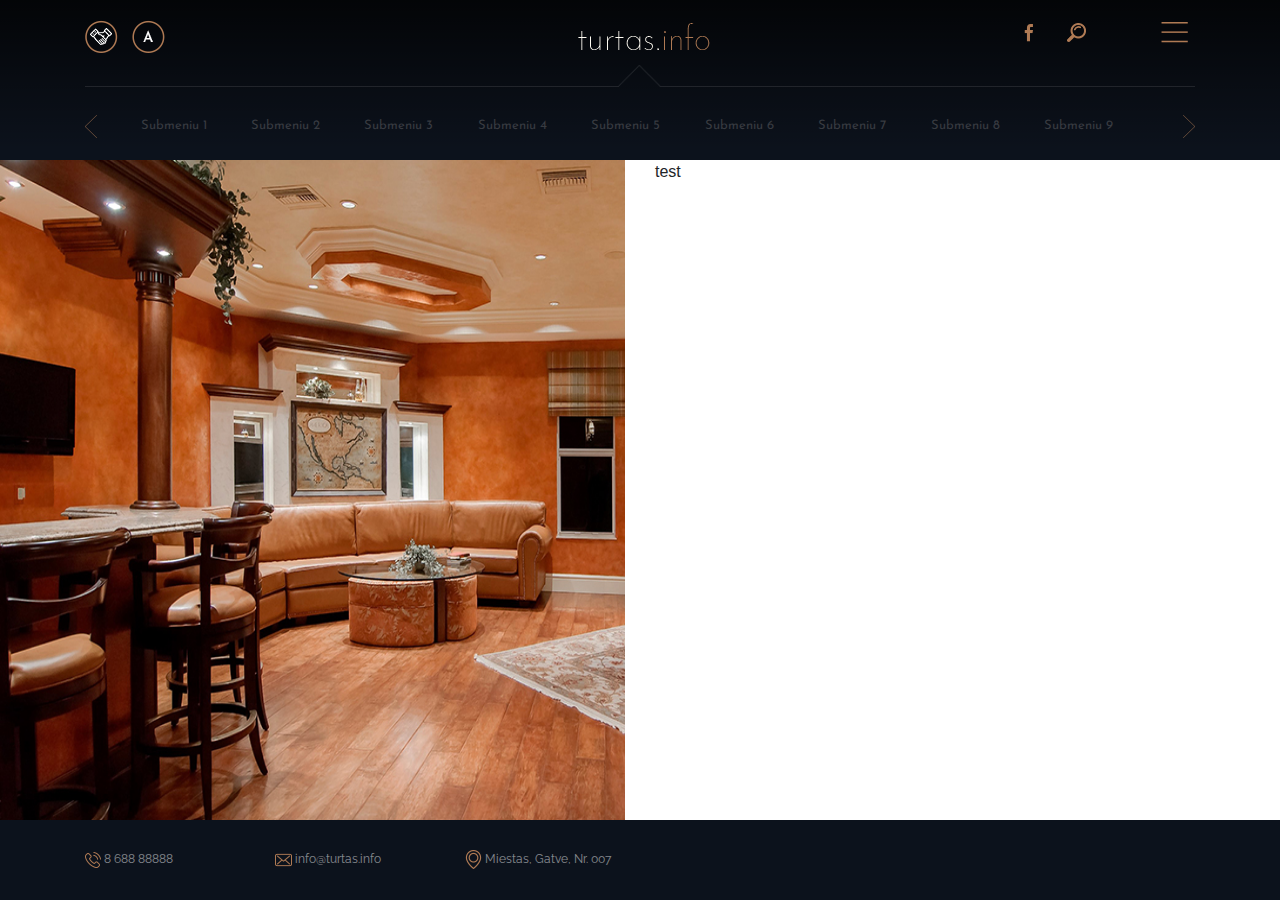
==== about.html @ 7f14d54a "contact page and about" ====
<!DOCTYPE html>
<html class="no-js">
  <head>
    <meta charset="utf-8">
    <meta http-equiv="X-UA-Compatible" content="IE=edge">
    <title>Turtas</title>
    <meta name="description" content="">
    <meta name="viewport" content="width=device-width, initial-scale=1">
    <link href="https://fonts.googleapis.com/css?family=Josefin+Sans:300,400" rel="stylesheet">
    <link href="https://fonts.googleapis.com/css?family=Raleway:300" rel="stylesheet">
    <link rel="stylesheet" href="https://use.fontawesome.com/releases/v5.6.3/css/all.css" integrity="sha384-UHRtZLI+pbxtHCWp1t77Bi1L4ZtiqrqD80Kn4Z8NTSRyMA2Fd33n5dQ8lWUE00s/" crossorigin="anonymous">
    <link rel="stylesheet" href="vendor/bootstrap/bootstrap.min.css">
    <link rel="stylesheet" href="css/style.css">
  </head>
  <body>
    <div class="content-wrap">
    <nav>
      <div class="container">
        <div class="row">
          <div class="col-12 header-line">
            <div class="header-line__col line__col-w15">
              <img class="icon_offer" src="img/icon_offer.png" alt="">
              <img src="img/icon_offer2.png" alt="">
            </div>
            <div class="header-line__col line__col-w70 text-center">
              <img src="img/logo.png" alt="">
            </div>
            <div class="header-line__col line__col-w15 menu-icons">
              <img class="icon_fb" src="img/icon_fb.png" alt="">
              <img class="icon_search" src="img/icon_search.png" alt="">
              <img src="img/icon_burger.png" alt="">
            </div>
          </div>
        </div>
      </div>
    </nav>

    <header class="header-inner">
      <div class="container">
        <div class="row">
          <div class="col-12">
            <img class="header-inner__line" src="img/header-line.png" alt="">
            <div class="horizontal-menu">
              <img class="inner-header__arrow" src="img/scroll_arrow-left.png" alt="">
              <img class="inner-header__arrow" src="img/scroll_arrow-right.png" alt="">
              <div class="horizontal-menu-wrapper">
                <ul>
                  <li>Submeniu 1</li>
                  <li>Submeniu 2</li>
                  <li>Submeniu 3</li>
                  <li>Submeniu 4</li>
                  <li>Submeniu 5</li>
                  <li>Submeniu 6</li>
                  <li>Submeniu 7</li>
                  <li>Submeniu 8</li>
                  <li>Submeniu 9</li>
                  <li>Submeniu 10</li>
                  <li>Submeniu 11</li>
                  <li>Submeniu 12</li>
                  <li>Submeniu 13</li>
                  <li>Submeniu 14</li>
                  <li>Submeniu 15</li>
                </ul>
              </div>
            </div>
          </div>
        </div>
      </div>
    </header>

    <div class="content-box">
      <div class="container-fluid">
        <div class="row">
          <div class="col-6 pl-0">
            <div class="about-img-wrapper">
              <img src="img/about_img.jpg" alt="">
            </div>
          </div>
          <div class="col-6">
            test
          </div>
        </div>
      </div>
    </div>
    </div>

    <footer>
      <div class="container">
        <div class="row">
          <div class="col-2">
            <img src="img/icon_foot-phone.png" alt="">
            8 688 88888 
          </div>
          <div class="col-2">
            <img src="img/icon_foot-letter.png" alt="">
            info@turtas.info
          </div>
          <div class="col-2">
            <img src="img/icon_foot-mark.png" alt="">
            Miestas, Gatve, Nr. 007
          </div>
          <div class="col-4 offset-2 footer__social">
            <div class="social-box">
              <i class="fab fa-facebook-f"></i>
              <i class="fab fa-linkedin-in"></i>
              <i class="fab fa-instagram"></i>
              <i class="fab fa-youtube"></i>
            </div>
          </div>
        </div>
      </div>
    </footer>

    <script src="https://code.jquery.com/jquery-3.3.1.min.js"   integrity="sha256-FgpCb/KJQlLNfOu91ta32o/NMZxltwRo8QtmkMRdAu8="   crossorigin="anonymous"></script>
    <script src="https://cdnjs.cloudflare.com/ajax/libs/popper.js/1.14.6/umd/popper.min.js" integrity="sha384-wHAiFfRlMFy6i5SRaxvfOCifBUQy1xHdJ/yoi7FRNXMRBu5WHdZYu1hA6ZOblgut" crossorigin="anonymous"></script>
    <script src="vendor/bootstrap/bootstrap.bundle.min.js"></script>
    <script src="js/script.js"></script>
  </body>
</html>
---- css/style.css ----
@font-face {
    font-family: 'Brandon Grotesque';
    font-weight: 200;
    src: url("../fonts/Brandon_thin.otf") format("opentype");
}

@font-face {
    font-family: 'Brandon Grotesque';
    font-weight: 300;
    src: url("../fonts/Brandon_light.otf") format("opentype");
}

.header-landing {
  background-image: url('../img/photo_header.jpg');
  background-size: cover;
  height: 808px;
}

nav {
  width: 100%;
  position: absolute;
  height: 150px;
  background-image: linear-gradient(rgba(0,0,0,.75), rgba(0,0,0,.0));
}

.header-line {
  position: relative;
  padding-top: 20px;
}

.header-line__col {
  display: inline-block;
}

.menu-icons {
  position: absolute;
  right: 15px;
}

.icon_fb {
  margin-right: 30px;
}

.icon_search {
  margin-right: 70px;
}

.line__col-w15 {
  width: 15%;
}

.line__col-w70 {
  width: 70%;
}

.icon_offer {
  margin-right: 10px;
}

.header-landing h1 {
  font-family: 'Josefin Sans', sans-serif;
  font-weight: 300;
  font-size: 47px;
  color: #fff;
  margin-top: 370px;
}

.icon_line {
  display: block;
  margin: 25px auto 20px;
}

#about-section {
  background: #0c121c;
  color: #fff;
  padding-bottom: 55px;
}

.line_marker {
  position: relative;
  bottom: -3px;
  width: 100%;
}

.border_liner {
  border-bottom: 1px solid #30353e;
}

.pl-0 {
  padding-left: 0;
}

.pr-0 {
  padding-right: 0;
}

.about-section__head {
  font-family: 'Josefin Sans', sans-serif;
  font-weight: 300;
  font-size: 27px;
  color: rgba(235, 235, 235, .1);
  padding-top: 35px;
}

.about-section__head .active {
  color: #a77c5a;
}

.about-section__content {
  padding-top: 25px;
  color: rgba(255, 255, 255, .5);
  font-family: 'Brandon Grotesque';
  font-weight: 200;
  font-size: 16px;
}

.main-block {
  position: relative;
  padding-top: 5px;
  padding-bottom: 33px;
}

.posts-wrapper .posts-block:first-child {
  padding-top: 25px;
}

.posts-wrapper .posts-block:last-child {
  margin-bottom: 110px;
}

.main-block__text-item,
.posts-block__text-item {
  padding-top: 55px;
}

.posts-block__text-item {
  padding-bottom: 80px;
}

.main-block__burger {
  float: right;
}

.main-block__head {
  padding-bottom: 25px;
}

.main-block__line {
  display: inline-block;
  border-bottom: 1px solid #cab09c;
}

.main-block__content {
  padding-top: 15px;
  font-family: 'Brandon Grotesque';
  font-weight: 300;
}

.main-block__content p:last-child {
  margin-bottom: 0;
}

.line--sm {
  width: 40px;
}

.line--md {
  width: 65px;
}

.main-block h2,
.posts-block h2 {
  font-family: 'Josefin Sans', sans-serif;
  font-weight: 300;
  font-size: 34px;
}

.main-block__more {
  font-family: 'Josefin Sans', sans-serif;
  font-weight: 300;
  font-size: 9px;
  color: #03030e;
}

.main-block__img,
.posts-block__img {
  position: absolute;
  max-width: 50%;
}

.posts-block__img {
  height: 100%;
}

.main-block__img-right {
  right: 0;
}

.main-block__img-left {
  left: 0;
}

.posts-box {
  position: relative;
  margin-top: 25px;
}

.posts-box__row {
  padding: 25px 0;
  border: 1px solid #f5f5f5;
}

.posts-box__arrow-l {
  position: absolute;
  left: 0;
  top: 25px;
}

.posts-box__arrow-r {
  position: absolute;
  right: 0;
  top: 25px;
}

.post-box__item {
  width: 18%;
  display: inline-block;
  float: left;
  margin: 0 1%;
  border: 1px solid #be9f86;
  box-sizing: border-box;
  padding: 10px;
}

.posts-box__head {
  position: relative;
  z-index: 9;
  font-family: 'Raleway', sans-serif;
  font-size: 12px;
  padding-bottom: 5px;
  margin-bottom: 8px;
  color: #070c14;
  border-bottom: 1px solid #be9f86;
}

.posts-box__image {
  position: relative;
}

.posts-box__image,
.posts-box__image img {
  width: 100%;
}

.post-box__triangle {
  display: inline-block;
  background: #fff;
  width: 20px;
  height: 20px;
  position: absolute;
  top: -10px;
  left: 50%;
  margin-left: -10px;
  transform: rotate(45deg);
}

footer {
  color: rgba(255, 255, 255, .5);
  font-family: 'Raleway', sans-serif;
  font-size: 12px;
  background: #0c121c;
  padding: 30px 0;
  height: 80px;
}

.social-box {
  float: right;
}

.footer__social i {
  margin-left: 30px;
  color: #a77c5a;
  font-size: 14px;
}

.header-inner {
  height: 160px;
  background: #0c121c;
}

.header-inner__line {
  width: 100%;
  margin-top: 65px;
}

.horizontal-menu {
  position: relative;
  padding: 25px 0;
}

.horizontal-menu-wrapper {
  position: relative;
  height: 30px;
  overflow: hidden;
  width: 90%;
  margin: 0 auto;
}

.horizontal-menu ul {
  padding-left: 0;
  white-space: nowrap;
  overflow-x: scroll;
  height: 30px;
  -ms-overflow-style: none;
}

.horizontal-menu ul::-webkit-scrollbar {
  display: none;
}

.horizontal-menu li {
  cursor: pointer;
  display: inline-block;
  font-family: 'Josefin Sans', sans-serif;
  font-size: 13px;
  color: #383b41;
  margin-right: 40px;
}

.horizontal-menu li:hover {
  color: #a77c5a;
  border-bottom: 1px solid #a77c5a;
}

.inner-header__arrow:nth-of-type(1) {
  cursor: pointer;
  position: absolute;
  top: 50%;
  left: 0;
  margin-top: -12px;
}

.inner-header__arrow:nth-of-type(2) {
  cursor: pointer;
  position: absolute;
  top: 50%;
  right: 0;
  margin-top: -12px;
}

.content-note {
  background: #fbfbfb;
  padding: 35px 0 30px;
}

.content-note p {
  line-height: 1.6;
  margin-bottom: 0;
  font-family: 'Brandon Grotesque';
  font-weight: 300;
  font-size: 16px;
  color: #070c14;
}

.post-single {
  padding-top: 22px;
}

.post-single img {
  display: inline-block;
  float: left;
  max-width: 50%;
  max-height: 390px;
  margin-right: 20px;
}

.post-single p {
  font-family: 'Brandon Grotesque';
  font-weight: 300;
  font-size: 13px;
  text-align: justify;
}

.posts-btn {
  cursor: pointer;
  display: inline-block;
  line-height: 0.9;
  width: 180px;
  padding: 15px 0;
  text-align: center;
  text-transform: uppercase;
  font-family: 'Josefin Sans', sans-serif;
  font-weight: 400;
  font-size: 10px;
  box-sizing: border-box;
  border: 1px solid #a77c5a;
}

.posts-btn:hover {
  text-decoration: none;
}

.posts-btn:focus {
  outline: none;
}

.posts-btn-main {
  background: #a77c5a;
  color: #f2ebe6;
}

.posts-btn-main:hover {
  color: #f2ebe6;
}

.posts-btn-secondary {
  color: #a77c5a;
}

.posts-btn-secondary:hover {
  color: #a77c5a;
}

.posts-btn:first-of-type i {
  margin-left: 20px;
}

.posts-btn:nth-child(2) i {
  margin-right: 20px;
}

.posts-btn-row {
  margin-top: 10px;
  margin-bottom: 65px;
}

.contact-box {
  background: #101620;
  color: #fff;
  font-family: 'Josefin Sans', sans-serif;
  font-weight: 300;
  padding-top: 115px;
  padding-bottom: 65px;
}

.contact-box__info {
  padding-left: 100px;
}

.contact-box__info h2 {
  display: inline-block;
  padding-bottom: 25px;
  border-bottom: 1px solid #524238;
  font-size: 22px;
  font-family: 'Josefin Sans', sans-serif;
  font-weight: 300;
}

.contact-box__form h2 {
  font-size: 22px;
  font-family: 'Josefin Sans', sans-serif;
  font-weight: 300;
}

.contact-box__item {
  margin-top: 25px;
  margin-bottom: 15px;
}

.contact-box__item img {
  margin-bottom: 15px;
}

.contact-box__item p:first-of-type {
  margin-bottom: 10px;
  font-size: 10px;
}

.contact-box__item p {
  margin-bottom: 5px;
  line-height: 0.9;
  font-size: 13px;
}

.contact-box__item a {
  color: #fff;
  text-decoration: underline;
}

.turtas-input {
  width: 100%;
  background: transparent;
  border: 1px solid #524238;
  padding: 10px 20px;
  color: #fff;
  font-family: 'Josefin Sans', sans-serif;
  font-weight: 300;
  font-size: 13px;
}

.turtas-input:focus {
  outline: none;
}

.turtas-input::placeholder {
  color: rgba(255, 255, 255, .1);
}

.form-row>.col.pl-10 {
  padding-left: 10px;
}

.form-row>.col.pr-10 {
  padding-right: 10px;
}

.contact-box__form .form-row {
  margin-bottom: 20px;
}

.contact-box__form textarea {
  resize: none;
  height: 200px;
}

.content-wrap {
  min-height: calc(100vh - 80px);
}

.about-img-wrapper,
.about-img-wrapper img {
  width: 100%;
}

.about-img-wrapper img {
  min-height: 620px;
  height: calc(100vh - 240px);
}
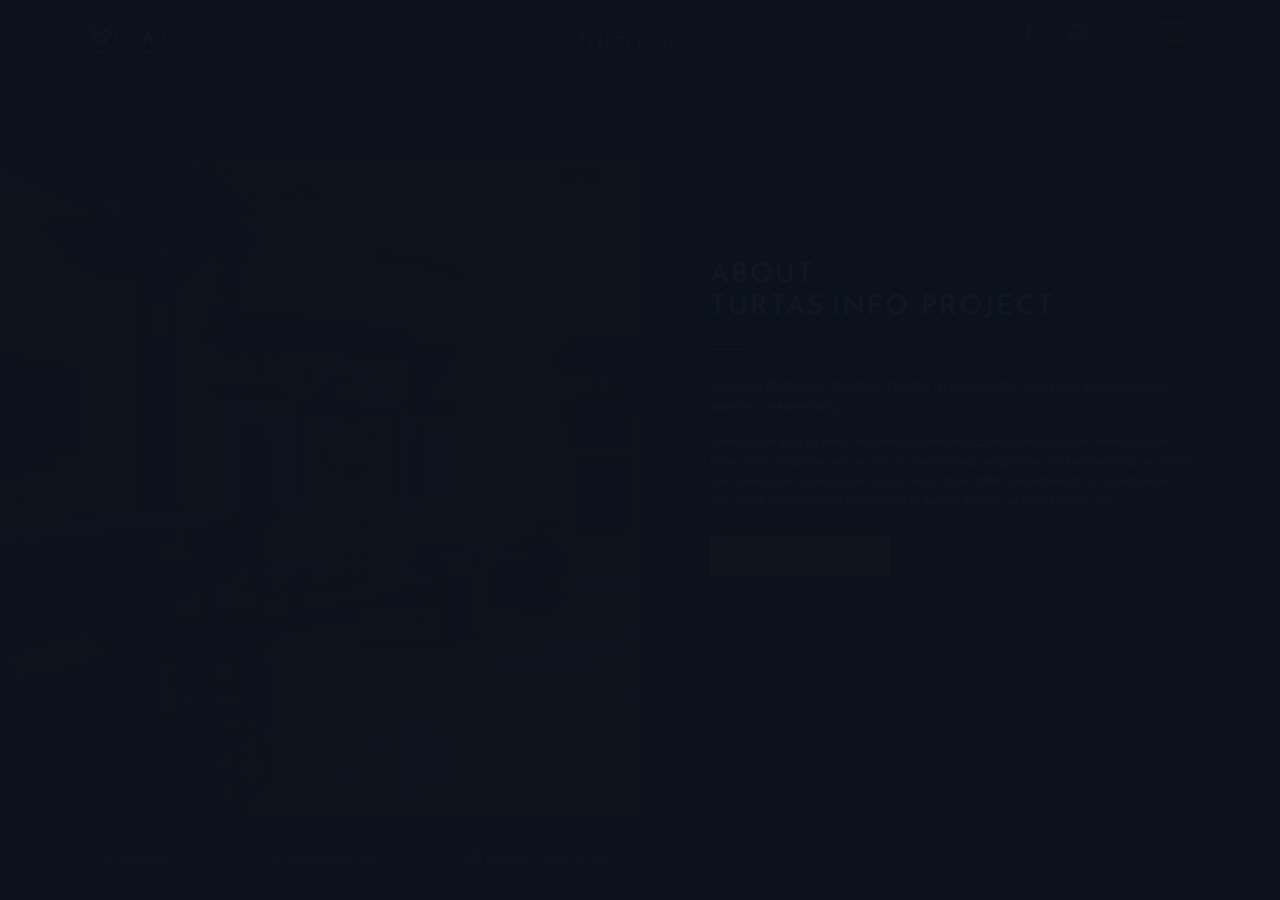
==== commit 102edcc4: "about page and menu overlay" ====
--- a/about.html
+++ b/about.html
@@ -13,6 +13,15 @@
     <link rel="stylesheet" href="css/style.css">
   </head>
   <body>
+    <div class="menu-main menu-main--open">
+      <div class="container">
+        <div class="row">
+          <div class="col-12">
+            
+          </div>
+        </div>
+      </div>
+    </div>
     <div class="content-wrap">
     <nav>
       <div class="container">
@@ -71,13 +80,25 @@
     <div class="content-box">
       <div class="container-fluid">
         <div class="row">
-          <div class="col-6 pl-0">
+          <div class="col-6 pl-0 pr-0">
             <div class="about-img-wrapper">
+              <div class="about-img-tint"></div>
               <img src="img/about_img.jpg" alt="">
             </div>
           </div>
-          <div class="col-6">
-            test
+          <div class="col-6 pl-0 pr-0">
+            <div class="half-cont">
+              <div class="half-cont-col content-box__info">
+                <h2>About <br> turtas.info project</h2>
+                <div class="main-block__line line--sm"></div>
+                <div class="content-box__content">
+                  <p>Sužinokite PERKAMO, PARDUODAMO, NUOMOJAMO turto kainą, gaukite
+naudingų patarimų ir rekomendacijų.</p>
+                <p>Lorem ipsum dolor sit amet, in laoreet quaerendum cotidieque est, ex legere forensibus eam. Ipsum iriure voluptatum ad cum, vim in unum probatus voluptatibus. Mel an tantas epicuri, vix ne eros adversarium, soleat tibique duo at. Sed te choro affert comprehensam, cu putent audiam eos. Vix ea doming labores volumus, his te quando dolores. Cu movet vocent mea.</p>
+                </div>
+                <a class="posts-btn posts-btn-main" href="#">įrašai <i class="fas fa-long-arrow-alt-right"></i></a>
+              </div>
+            </div>
           </div>
         </div>
       </div>
--- a/css/style.css
+++ b/css/style.css
@@ -532,8 +532,70 @@
   width: 100%;
 }
 
+.about-img-wrapper {
+  position: relative;
+}
+
 .about-img-wrapper img {
   min-height: 620px;
   height: calc(100vh - 240px);
 }
 
+.about-img-tint {
+  background: rgba(0,0,0,.67);
+  position: absolute;
+  width: 100%;
+  height: 100%;
+}
+
+.content-box {
+  background: #101620;
+  color: #fff;
+}
+
+.half-cont {
+  width: 570px;
+  margin-left: 0;
+  margin-right: auto;
+  padding-right: 15px;
+}
+
+.half-cont-col {
+  padding-left: 70px;
+}
+
+.content-box h2 {
+  font-size: 27px;
+  font-family: 'Josefin Sans', sans-serif;
+  font-weight: 400;
+  text-transform: uppercase;
+  letter-spacing: 2px;
+}
+
+.content-box p {
+  font-family: 'Brandon Grotesque';
+  font-weight: 300;
+  font-size: 13px;
+}
+
+.content-box__content {
+  margin-top: 20px;
+  margin-bottom: 25px;
+}
+
+.content-box__info {
+  margin-top: 100px;
+}
+
+.menu-main {
+  display: none;
+  position: absolute;
+  z-index: 9999;
+  width: 100%;
+  height: 100%;
+  background: rgba(12, 18, 28, .98);
+}
+
+.menu-main--open {
+  display: block;
+}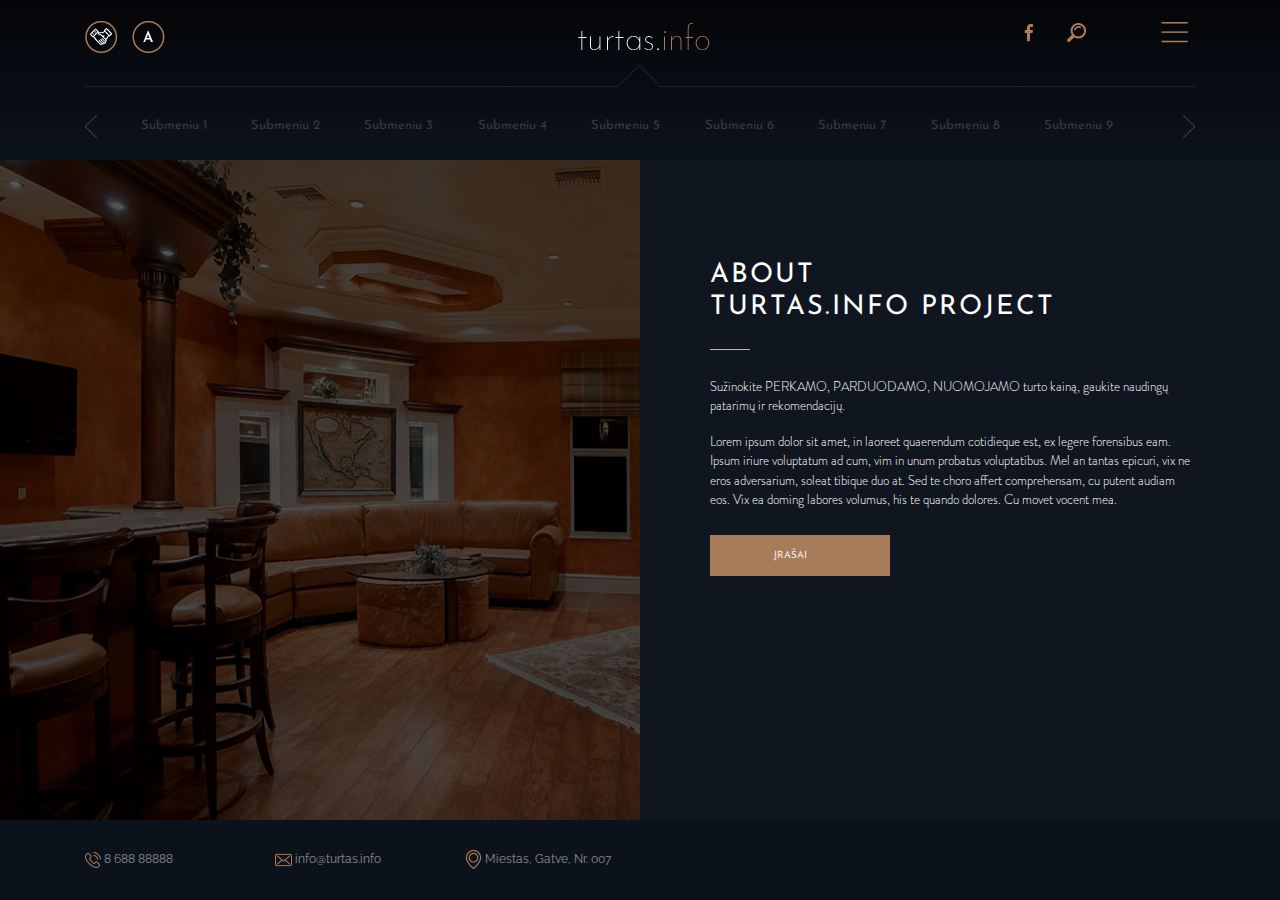
==== commit d7a61b80: "index fix, menu" ====
--- a/about.html
+++ b/about.html
@@ -13,15 +13,53 @@
     <link rel="stylesheet" href="css/style.css">
   </head>
   <body>
-    <div class="menu-main menu-main--open">
+    <!-- open menu .menu-main--open -->
+    <div class="menu-main">
       <div class="container">
         <div class="row">
           <div class="col-12">
-            
+            <div class="menu-main__close float-right">
+              UŽDARYTI
+              <img src="img/close.png" alt="">
+            </div>
+          </div>
+        </div>
+        <div class="row">
+          <div class="col-12 text-center">
+            <div class="menu-main__icon-box">
+              <div class="menu-main__icon">
+                <img src="img/icon_lang.png" alt="">
+                ENGLISH
+              </div>
+              <div class="menu-main__icon">
+                <img src="img/icon_lang_clr.png" alt="">
+                LIETUVIŲ
+              </div>
+            </div>
+          </div>
+        </div>
+        <div class="row">
+          <div class="col-12 text-center">
+            <div class="menu-main__box">
+              <p>Meniu</p>
+              <ul>
+                <li>Pradinis</li>
+                <li>Įrašai</li>
+                <li>Apie</li>
+                <li>Kontaktai</li>
+                <li>Lorem ipsum</li>
+                <li>Consectetur</li>
+                <li>Adipisicing</li>
+                <li>Perferendis</li>
+                <li>Corrupti</li>
+                <li>Nam perferendis</li>
+              </ul>
+            </div>
           </div>
         </div>
       </div>
     </div>
+
     <div class="content-wrap">
     <nav>
       <div class="container">
@@ -87,7 +125,7 @@
             </div>
           </div>
           <div class="col-6 pl-0 pr-0">
-            <div class="half-cont">
+            <div class="half-cont-right">
               <div class="half-cont-col content-box__info">
                 <h2>About <br> turtas.info project</h2>
                 <div class="main-block__line line--sm"></div>
--- a/css/style.css
+++ b/css/style.css
@@ -116,8 +116,6 @@
 
 .main-block {
   position: relative;
-  padding-top: 5px;
-  padding-bottom: 33px;
 }
 
 .posts-wrapper .posts-block:first-child {
@@ -143,6 +141,68 @@
 
 .main-block__head {
   padding-bottom: 25px;
+  position: relative;
+}
+
+.main-block__sub-menu {
+  display: none;
+  width: 100%;
+  position: absolute;
+  top: 0;
+  background: #bf9e74;
+  color: #fff;
+  text-align: center;
+  z-index: 9999;
+  padding-bottom: 25px;
+}
+
+.sub-menu--open {
+  display: block;
+}
+
+.submenu-close {
+  display: inline-block;
+  float: right;
+  margin-right: 10px;
+  margin-top: 10px;
+}
+
+.main-block__sub-menu ul {
+  list-style: none;
+  padding-left: 0;
+  margin-top: 45px;
+  display: inline-block;
+  min-width: 140px;
+}
+
+.main-block__sub-menu li {
+  font-size: 16px;
+  font-family: 'Josefin Sans', sans-serif;
+  font-weight: 300;
+  padding-top: 25px;
+  padding-bottom: 25px;
+  border-bottom: 1px solid rgba(255, 255, 255, .2);
+}
+
+.main-block__sub-menu li:last-child {
+  border-bottom: 0;
+}
+
+.submenu-triangle {
+  width: 30px;
+  height: 30px;
+  background: #fff;
+  position: absolute;
+  top: 160px;
+  transform: rotate(45deg);
+}
+
+.submenu-triangle--left {
+  left: -15px;
+}
+
+.submenu-triangle--right {
+  right: -15px;
 }
 
 .main-block__line {
@@ -168,6 +228,24 @@
   width: 65px;
 }
 
+.line--lg {
+  width: 220px;
+}
+
+.image-line {
+  position: absolute;
+  z-index: 9999;
+  top: 175px;
+}
+
+.image-line--right {
+  right: -270px;
+}
+
+.image-line--left {
+  left: -270px;
+}
+
 .main-block h2,
 .posts-block h2 {
   font-family: 'Josefin Sans', sans-serif;
@@ -203,6 +281,7 @@
 .posts-box {
   position: relative;
   margin-top: 25px;
+  margin-bottom: 15px;
 }
 
 .posts-box__row {
@@ -528,11 +607,14 @@
 }
 
 .about-img-wrapper,
-.about-img-wrapper img {
-  width: 100%;
-}
-
-.about-img-wrapper {
+.about-img-wrapper img,
+.main-block-img-wrapper,
+.main-block-img-wrapper img {
+  width: 100%;
+}
+
+.about-img-wrapper,
+.main-block-img-wrapper {
   position: relative;
 }
 
@@ -541,6 +623,10 @@
   height: calc(100vh - 240px);
 }
 
+.main-block-img-wrapper img {
+  height: 490px;
+}
+
 .about-img-tint {
   background: rgba(0,0,0,.67);
   position: absolute;
@@ -553,15 +639,28 @@
   color: #fff;
 }
 
-.half-cont {
+.half-cont-right {
   width: 570px;
   margin-left: 0;
   margin-right: auto;
   padding-right: 15px;
 }
 
+.half-cont-left {
+  width: 570px;
+  margin-right: 0;
+  margin-left: auto;
+  padding-left: 15px;
+}
+
 .half-cont-col {
   padding-left: 70px;
+}
+
+.haf-cont-col-6 {
+  padding-left: 15px;
+  padding-right: 15px;
+  width: 86%;
 }
 
 .content-box h2 {
@@ -594,8 +693,72 @@
   width: 100%;
   height: 100%;
   background: rgba(12, 18, 28, .98);
+  padding-top: 20px;
+  color: #fff;
+  font-family: 'Josefin Sans', sans-serif;
+  font-weight: 300;
 }
 
 .menu-main--open {
   display: block;
-}+}
+
+.menu-main__close {
+  font-size: 10px;
+}
+
+.menu-main__close img {
+  margin-left: 10px;
+}
+
+.menu-main__icon-box {
+  display: inline-block;
+}
+
+.menu-main__icon {
+  display: inline-block;
+  font-size: 7px;
+  color: #b7b7b7;
+}
+
+.menu-main__icon:first-of-type {
+  margin-right: 25px;
+}
+
+.menu-main__icon img {
+  display: block;
+  margin-bottom: 8px;
+}
+
+.menu-main__box p {
+  font-size: 32px;
+  margin: 30px 0;
+}
+
+.menu-main__box ul {
+  display: inline-block;
+  min-width: 120px;
+  list-style: none;
+  padding-left: 0;
+}
+
+.menu-main__box li {
+  border-bottom: 1px solid #2d2929;
+  margin-bottom: 5px;
+  color: #b7b7b7;
+  font-size: 18px;
+}
+
+.menu-main__box li:last-child {
+  border-bottom: 0;
+}
+
+.index-main-cont .main-block:first-of-type {
+  padding-top: 5px;
+  padding-bottom: 33px;
+}
+
+/*.index-main-cont .main-block:nth{
+  padding-top: 5px;
+  padding-bottom: 33px;
+}*/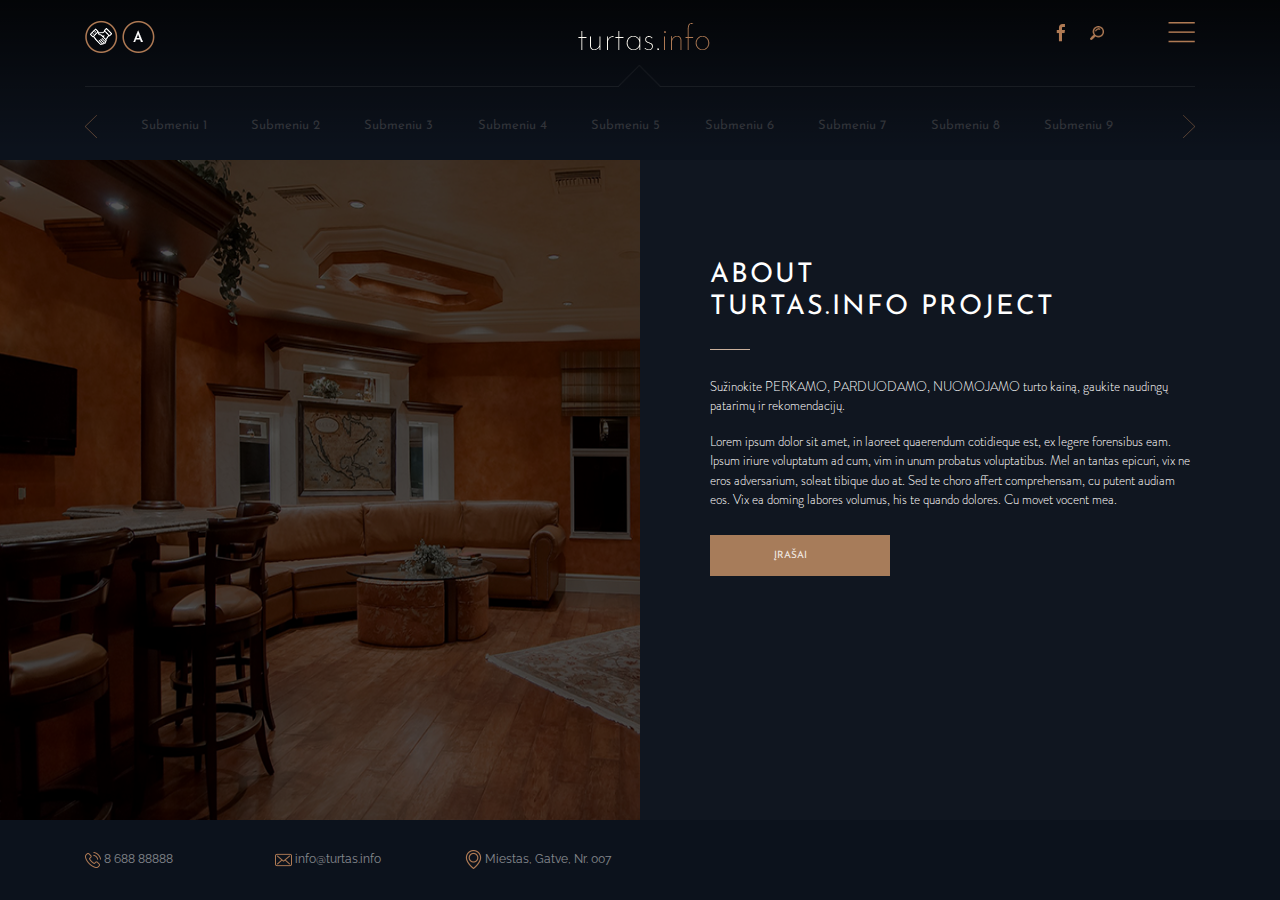
==== commit 21e1a3f6: "responsiveness" ====
--- a/about.html
+++ b/about.html
@@ -11,6 +11,7 @@
     <link rel="stylesheet" href="https://use.fontawesome.com/releases/v5.6.3/css/all.css" integrity="sha384-UHRtZLI+pbxtHCWp1t77Bi1L4ZtiqrqD80Kn4Z8NTSRyMA2Fd33n5dQ8lWUE00s/" crossorigin="anonymous">
     <link rel="stylesheet" href="vendor/bootstrap/bootstrap.min.css">
     <link rel="stylesheet" href="css/style.css">
+    <link rel="stylesheet" href="css/style-responsive.css">
   </head>
   <body>
     <!-- open menu .menu-main--open -->
@@ -65,24 +66,38 @@
       <div class="container">
         <div class="row">
           <div class="col-12 header-line">
-            <div class="header-line__col line__col-w15">
-              <img class="icon_offer" src="img/icon_offer.png" alt="">
-              <img src="img/icon_offer2.png" alt="">
+            <div class="header-line__col line__col-w25">
+              <div class="offer-i-wrap">
+                <img class="icon_offer" src="img/icon_offer.png" alt="">
+              </div>
+              <div class="offer-i-wrap">
+                <img src="img/icon_offer2.png" alt="">
+              </div>
             </div>
-            <div class="header-line__col line__col-w70 text-center">
-              <img src="img/logo.png" alt="">
+            <div class="header-line__col line__col-w50 text-center">
+              <div class="logo-wrap">
+                <img src="img/logo.png" alt="">
+              </div>
             </div>
-            <div class="header-line__col line__col-w15 menu-icons">
-              <img class="icon_fb" src="img/icon_fb.png" alt="">
-              <img class="icon_search" src="img/icon_search.png" alt="">
-              <img src="img/icon_burger.png" alt="">
+            <div class="header-line__col line__col-w25 menu-icons">
+              <div class="float-right">
+                <div class="fb-i-wrap">
+                  <img class="icon_fb" src="img/icon_fb.png" alt="">
+                </div>
+                <div class="search-i-wrap">
+                  <img class="icon_search" src="img/icon_search.png" alt="">
+                </div>
+                <div class="burger-i-wrap">
+                  <img src="img/icon_burger.png" alt="">
+                </div>
+              </div>
             </div>
           </div>
         </div>
       </div>
     </nav>
 
-    <header class="header-inner">
+    <div class="header-inner">
       <div class="container">
         <div class="row">
           <div class="col-12">
@@ -113,19 +128,19 @@
           </div>
         </div>
       </div>
-    </header>
+    </div>
 
     <div class="content-box">
       <div class="container-fluid">
         <div class="row">
-          <div class="col-6 pl-0 pr-0">
+          <div class="col-md-6 pl-0 pr-0">
             <div class="about-img-wrapper">
               <div class="about-img-tint"></div>
               <img src="img/about_img.jpg" alt="">
             </div>
           </div>
-          <div class="col-6 pl-0 pr-0">
-            <div class="half-cont-right">
+          <div class="col-md-6 pl-0 pr-0">
+            <div class="half-cont-right half-cont-md-mx">
               <div class="half-cont-col content-box__info">
                 <h2>About <br> turtas.info project</h2>
                 <div class="main-block__line line--sm"></div>
@@ -146,19 +161,19 @@
     <footer>
       <div class="container">
         <div class="row">
-          <div class="col-2">
+          <div class="col-md-2 foot-col">
             <img src="img/icon_foot-phone.png" alt="">
             8 688 88888 
           </div>
-          <div class="col-2">
+          <div class="col-lg-2 col-md-3 foot-col">
             <img src="img/icon_foot-letter.png" alt="">
             info@turtas.info
           </div>
-          <div class="col-2">
+          <div class="col-md-3 foot-col">
             <img src="img/icon_foot-mark.png" alt="">
             Miestas, Gatve, Nr. 007
           </div>
-          <div class="col-4 offset-2 footer__social">
+          <div class="col-md-4 offset-lg-1 footer__social foot-col">
             <div class="social-box">
               <i class="fab fa-facebook-f"></i>
               <i class="fab fa-linkedin-in"></i>
--- a/css/style.css
+++ b/css/style.css
@@ -19,10 +19,16 @@
 nav {
   width: 100%;
   position: absolute;
+  z-index: 999;
   height: 150px;
   background-image: linear-gradient(rgba(0,0,0,.75), rgba(0,0,0,.0));
 }
 
+.icon-link {
+  display: inline-block;
+  padding: 0px 5px;
+}
+
 .header-line {
   position: relative;
   padding-top: 20px;
@@ -37,25 +43,25 @@
   right: 15px;
 }
 
-.icon_fb {
-  margin-right: 30px;
-}
-
-.icon_search {
-  margin-right: 70px;
-}
-
-.line__col-w15 {
-  width: 15%;
-}
-
-.line__col-w70 {
-  width: 70%;
-}
-
-.icon_offer {
+.fb-i-wrap {
+  margin-right: 20px;
+}
+
+.search-i-wrap {
+  margin-right: 60px;
+}
+
+.line__col-w25 {
+  width: 25%;
+}
+
+.line__col-w50 {
+  width: 50%;
+}
+
+/*.offer-i-wrap {
   margin-right: 10px;
-}
+}*/
 
 .header-landing h1 {
   font-family: 'Josefin Sans', sans-serif;
@@ -214,6 +220,8 @@
   padding-top: 15px;
   font-family: 'Brandon Grotesque';
   font-weight: 300;
+  overflow: hidden;
+  overflow-y: scroll;
 }
 
 .main-block__content p:last-child {
@@ -264,6 +272,10 @@
 .posts-block__img {
   position: absolute;
   max-width: 50%;
+}
+
+.posts-block .col-lg-6 {
+  position: static;
 }
 
 .posts-block__img {
@@ -640,14 +652,12 @@
 }
 
 .half-cont-right {
-  width: 570px;
   margin-left: 0;
   margin-right: auto;
   padding-right: 15px;
 }
 
 .half-cont-left {
-  width: 570px;
   margin-right: 0;
   margin-left: auto;
   padding-left: 15px;
@@ -687,7 +697,7 @@
 }
 
 .menu-main {
-  display: none;
+  visibility: hidden;
   position: absolute;
   z-index: 9999;
   width: 100%;
@@ -700,7 +710,7 @@
 }
 
 .menu-main--open {
-  display: block;
+  visibility: visible;
 }
 
 .menu-main__close {
@@ -758,7 +768,44 @@
   padding-bottom: 33px;
 }
 
-/*.index-main-cont .main-block:nth{
-  padding-top: 5px;
-  padding-bottom: 33px;
-}*/+.logo-wrap {
+  display: inline-block;
+  width: 132px;
+}
+
+.logo-wrap img {
+  width: 100%;
+}
+
+.offer-i-wrap {
+  display: inline-block;
+  width: 33px;
+}
+
+.offer-i-wrap img {
+  width: 100%;
+}
+
+.fb-i-wrap,
+.search-i-wrap,
+.burger-i-wrap {
+  display: inline-block;
+}
+
+.fb-i-wrap img,
+.search-i-wrap img,
+.burger-i-wrap img {
+  width: 100%;
+}
+
+.fb-i-wrap {
+  width: 9px;
+}
+
+.search-i-wrap {
+  width: 14px;
+}
+
+.burger-i-wrap {
+  width: 27px;
+}--- a/css/style-responsive.css
+++ b/css/style-responsive.css
@@ -0,0 +1,215 @@
+@media (max-width: 370px) {
+  .logo-wrap {
+    width: 110px;
+  }
+
+  .offer-i-wrap {
+    margin-right: 1px;
+  }
+
+  .fb-i-wrap {
+    width: 9px;
+  }
+
+  .search-i-wrap {
+    width: 12px;
+  }
+
+  .burger-i-wrap {
+    width: 25px;
+  }
+}
+
+@media (min-width: 576px) {
+  .half-cont-left,
+  .half-cont-right {
+    width: 270px;
+  }
+}
+
+@media (max-width: 575.98px) {
+  .line_marker {
+    display: none;
+  }
+
+  .about-section__head .col-sm-4:first-of-type {
+    border-bottom: 1px solid #30353e;
+  }
+
+  .post-single img {
+    max-width: 100%;
+    margin-bottom: 20px;
+  }
+
+  .single-post-btn {
+    width: 135px;
+    font-size: 8px;
+    padding: 12px 0;
+  }
+
+  .icon-link {
+    padding: 0px 2px;
+  }
+
+  .offer-link {
+    padding: 0;
+  }
+}
+
+@media (min-width: 576px) and (max-width: 767.98px) {
+  .line_marker {
+    bottom: -12px;
+  }
+
+  .half-cont-md-mx {
+    width: 550px;
+  }
+}
+
+@media (min-width: 768px) {
+  .half-cont-left,
+  .half-cont-right {
+    width: 360px;
+  }
+}
+
+@media (max-width: 767.98px) {
+  .fb-i-wrap,
+  .search-i-wrap {
+    margin-right: 0px;
+  }
+
+  .fb-i-link,
+  .search-i-link {
+    margin-right: 5px;
+  }
+
+  .main-block-img-wrapper img {
+    width: 100%;
+  }
+
+  .post-box__item {
+    width: 48%;
+    float: right;
+    margin-bottom: 1%;
+  }
+
+  .social-box {
+    float: none;
+  }
+
+  .foot-col {
+    text-align: center;
+    margin-bottom: 10px;
+  }
+
+  .half-cont-md-mx {
+    margin: 0 auto;
+  }
+
+  .about-img-wrapper img {
+    height: 350px;
+    min-height: auto;
+  }
+
+  .content-box__info {
+    margin-top: 50px;
+    margin-bottom: 50px;
+  }
+
+  .content-box__content {
+    max-height: 130px;
+    overflow: hidden;
+    overflow-y: scroll;
+  }
+
+  .half-cont-col {
+    padding-left: 15px;
+  }
+
+  .contact-box {
+    padding-top: 30px;
+  }
+
+  .contact-box__info {
+    padding-left: 15px;
+    margin-bottom: 35px;
+  }
+
+  footer {
+    height: 144px;
+  }
+}
+
+@media (min-width: 768px) and (max-width: 991.98px) {
+  .line_marker {
+    bottom: -9px;
+  }
+}
+
+@media (min-width: 576px) and (max-width: 991.98px) {
+  .half-cont-sm-mx {
+    width: 550px;
+  }
+}
+
+@media (max-width: 991.98px) {
+  .half-cont-sm-mx {
+    margin: 0 auto;
+  }
+
+  .haf-cont-col-6 {
+    width: 100%;
+  }
+
+  .posts-block .col-lg-6 {
+    position: relative;
+  }
+
+  .posts-block__img {
+    max-width: 100%;
+    position: relative;
+  }
+}
+
+@media (min-width: 991.98px) {
+  .half-cont-left,
+  .half-cont-right {
+    width: 480px;
+  }
+}
+
+@media (min-width: 992px) and (max-width: 1199.98px) {
+  .line_marker {
+    bottom: -5px;
+  }
+
+  .main-block-img-wrapper img {
+    height: 544px;
+  }
+
+  .main-block__content {
+    max-height: 271px;
+  }
+}
+
+@media (max-width: 1199.98px) {
+  .image-line {
+    display: none;
+  }
+}
+
+@media (min-width: 1200px) {
+  .half-cont-left,
+  .half-cont-right {
+    width: 570px;
+  }
+
+  .main-block-img-wrapper img {
+    height: 490px;
+  }
+
+  .main-block__content {
+    max-height: 223px;
+  }
+}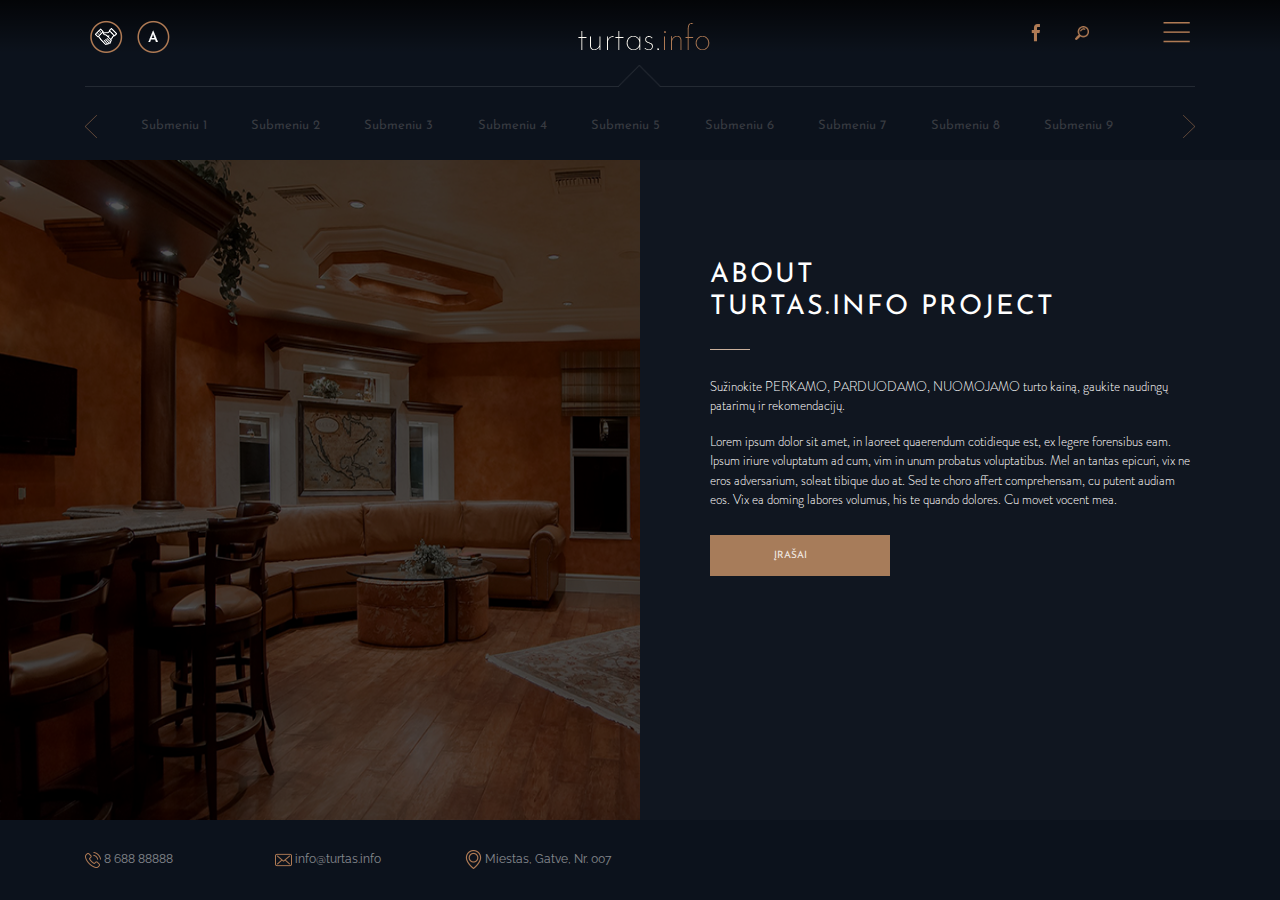
==== commit 39fa4d56: "links, nav, footer" ====
--- a/about.html
+++ b/about.html
@@ -10,32 +10,37 @@
     <link href="https://fonts.googleapis.com/css?family=Raleway:300" rel="stylesheet">
     <link rel="stylesheet" href="https://use.fontawesome.com/releases/v5.6.3/css/all.css" integrity="sha384-UHRtZLI+pbxtHCWp1t77Bi1L4ZtiqrqD80Kn4Z8NTSRyMA2Fd33n5dQ8lWUE00s/" crossorigin="anonymous">
     <link rel="stylesheet" href="vendor/bootstrap/bootstrap.min.css">
+    <link rel="stylesheet" href="vendor/animate/animate.css">
     <link rel="stylesheet" href="css/style.css">
     <link rel="stylesheet" href="css/style-responsive.css">
   </head>
   <body>
+
     <!-- open menu .menu-main--open -->
-    <div class="menu-main">
-      <div class="container">
+    <div class="menu-main overlay-turtas animated">
+      <div class="overlay-content-turtas">
+        <div class="container menu-main__content">
         <div class="row">
           <div class="col-12">
             <div class="menu-main__close float-right">
               UŽDARYTI
-              <img src="img/close.png" alt="">
+              <a class="burger-menu-close">
+                <img src="img/close.png" alt="">
+              </a>
             </div>
           </div>
         </div>
         <div class="row">
           <div class="col-12 text-center">
             <div class="menu-main__icon-box">
-              <div class="menu-main__icon">
+              <a class="menu-main__icon">
                 <img src="img/icon_lang.png" alt="">
                 ENGLISH
-              </div>
-              <div class="menu-main__icon">
+              </a>
+              <a class="menu-main__icon">
                 <img src="img/icon_lang_clr.png" alt="">
                 LIETUVIŲ
-              </div>
+              </a>
             </div>
           </div>
         </div>
@@ -44,20 +49,21 @@
             <div class="menu-main__box">
               <p>Meniu</p>
               <ul>
-                <li>Pradinis</li>
-                <li>Įrašai</li>
-                <li>Apie</li>
-                <li>Kontaktai</li>
-                <li>Lorem ipsum</li>
-                <li>Consectetur</li>
-                <li>Adipisicing</li>
-                <li>Perferendis</li>
-                <li>Corrupti</li>
-                <li>Nam perferendis</li>
+                <li><a href="index.html">Pradinis</a></li>
+                <li><a href="posts.html">Įrašai</a></li>
+                <li><a href="about.html">Apie</a></li>
+                <li><a href="contact.html">Kontaktai</a></li>
+                <li><a href="single-post.html">Lorem ipsum</a></li>
+                <li><a href="single-post.html">Consectetur</a></li>
+                <li><a href="single-post.html">Adipisicing</a></li>
+                <li><a href="single-post.html">Perferendis</a></li>
+                <li><a href="single-post.html">Corrupti</a></li>
+                <li><a href="single-post.html">Nam perferendis</a></li>
               </ul>
             </div>
           </div>
         </div>
+      </div>
       </div>
     </div>
 
@@ -67,29 +73,41 @@
         <div class="row">
           <div class="col-12 header-line">
             <div class="header-line__col line__col-w25">
+              <a class="icon-link offer-link" href="#">
               <div class="offer-i-wrap">
                 <img class="icon_offer" src="img/icon_offer.png" alt="">
               </div>
-              <div class="offer-i-wrap">
-                <img src="img/icon_offer2.png" alt="">
-              </div>
+              </a>
+              <a class="icon-link offer-link" href="#">
+                <div class="offer-i-wrap offer-link">
+                  <img src="img/icon_offer2.png" alt="">
+                </div>
+              </a>
             </div>
             <div class="header-line__col line__col-w50 text-center">
-              <div class="logo-wrap">
-                <img src="img/logo.png" alt="">
-              </div>
+              <a class="icon-link" href="index.html">
+                <div class="logo-wrap">
+                  <img src="img/logo.png" alt="">
+                </div>
+              </a>
             </div>
             <div class="header-line__col line__col-w25 menu-icons">
               <div class="float-right">
-                <div class="fb-i-wrap">
-                  <img class="icon_fb" src="img/icon_fb.png" alt="">
-                </div>
-                <div class="search-i-wrap">
-                  <img class="icon_search" src="img/icon_search.png" alt="">
-                </div>
-                <div class="burger-i-wrap">
-                  <img src="img/icon_burger.png" alt="">
-                </div>
+                <a class="icon-link fb-i-link" href="#">
+                  <div class="fb-i-wrap">
+                    <img class="icon_fb" src="img/icon_fb.png" alt="">
+                  </div>
+                </a>
+                <a class="icon-link search-i-link" href="#">
+                  <div class="search-i-wrap">
+                    <img class="icon_search" src="img/icon_search.png" alt="">
+                  </div>
+                </a>
+                <a class="icon-link menu-burger-link">
+                  <div class="burger-i-wrap">
+                    <img src="img/icon_burger.png" alt="">
+                  </div>
+                </a>
               </div>
             </div>
           </div>
@@ -175,10 +193,18 @@
           </div>
           <div class="col-md-4 offset-lg-1 footer__social foot-col">
             <div class="social-box">
-              <i class="fab fa-facebook-f"></i>
-              <i class="fab fa-linkedin-in"></i>
-              <i class="fab fa-instagram"></i>
-              <i class="fab fa-youtube"></i>
+              <a class="icon-link" href="">
+                <i class="fab fa-facebook-f"></i>
+              </a>
+              <a class="icon-link" href="">
+                <i class="fab fa-linkedin-in"></i>
+              </a>
+              <a class="icon-link" href="">
+                <i class="fab fa-instagram"></i>
+              </a>
+              <a class="icon-link" href="">
+                <i class="fab fa-youtube"></i>
+              </a>
             </div>
           </div>
         </div>
--- a/css/style.css
+++ b/css/style.css
@@ -10,6 +10,10 @@
     src: url("../fonts/Brandon_light.otf") format("opentype");
 }
 
+a {
+  cursor: pointer;
+}
+
 .header-landing {
   background-image: url('../img/photo_header.jpg');
   background-size: cover;
@@ -20,7 +24,6 @@
   width: 100%;
   position: absolute;
   z-index: 999;
-  height: 150px;
   background-image: linear-gradient(rgba(0,0,0,.75), rgba(0,0,0,.0));
 }
 
@@ -84,7 +87,6 @@
 
 .line_marker {
   position: relative;
-  bottom: -3px;
   width: 100%;
 }
 
@@ -159,7 +161,6 @@
   color: #fff;
   text-align: center;
   z-index: 9999;
-  padding-bottom: 25px;
 }
 
 .sub-menu--open {
@@ -176,9 +177,16 @@
 .main-block__sub-menu ul {
   list-style: none;
   padding-left: 0;
-  margin-top: 45px;
   display: inline-block;
   min-width: 140px;
+}
+
+.submenu-wrap {
+  margin: 45px auto 0;
+  max-width: 400px;
+  max-height: 449px;
+  overflow: hidden;
+  overflow-y: scroll;
 }
 
 .main-block__sub-menu li {
@@ -265,6 +273,17 @@
   font-family: 'Josefin Sans', sans-serif;
   font-weight: 300;
   font-size: 9px;
+  color: #03030e;
+}
+
+.main-block__more i {
+  position: relative;
+  right: 0;
+  transition: all 500ms;
+}
+
+.main-block__more:hover {
+  text-decoration: none;
   color: #03030e;
 }
 
@@ -369,9 +388,12 @@
 }
 
 .footer__social i {
-  margin-left: 30px;
   color: #a77c5a;
   font-size: 14px;
+}
+
+.footer__social a {
+  margin-left: 25px;
 }
 
 .header-inner {
@@ -698,10 +720,6 @@
 
 .menu-main {
   visibility: hidden;
-  position: absolute;
-  z-index: 9999;
-  width: 100%;
-  height: 100%;
   background: rgba(12, 18, 28, .98);
   padding-top: 20px;
   color: #fff;
@@ -709,6 +727,38 @@
   font-weight: 300;
 }
 
+.menu-main__content {
+  position: relative;
+  width: 100%;
+  overflow: hidden;
+  overflow-y: scroll;
+}
+
+.overlay-turtas {
+  height: 100%;
+  width: 100%;
+  position: fixed;
+  z-index: 99999;
+  top: 0;
+  left: 0;
+  overflow-x: hidden;
+}
+
+.overlay-content-turtas {
+  position: relative;
+  width: 100%;
+  text-align: center;
+}
+
+.overlay-example a {
+  /*padding: 8px;
+  text-decoration: none;
+  font-size: 36px;
+  color: #818181;
+  display: block;
+  transition: 0.3s;*/
+}
+
 .menu-main--open {
   visibility: visible;
 }
@@ -728,7 +778,7 @@
 .menu-main__icon {
   display: inline-block;
   font-size: 7px;
-  color: #b7b7b7;
+  color: #b7b7b7 !important;
 }
 
 .menu-main__icon:first-of-type {
@@ -755,8 +805,18 @@
 .menu-main__box li {
   border-bottom: 1px solid #2d2929;
   margin-bottom: 5px;
+  font-size: 18px;
+}
+
+.menu-main__box li a {
   color: #b7b7b7;
-  font-size: 18px;
+  display: block;
+  transition: color 300ms;
+}
+
+.menu-main__box li a:hover {
+  text-decoration: none;
+  color: #bf9e74;
 }
 
 .menu-main__box li:last-child {
@@ -808,4 +868,39 @@
 
 .burger-i-wrap {
   width: 27px;
+}
+
+.main-block__burger,
+.submenu-close {
+  cursor: pointer
+}
+
+.tab-1-head,
+.tab-2-head,
+.tab-3-head {
+  cursor: pointer;
+}
+
+.tab-1-head .line_marker,
+.tab-2-head .line_marker,
+.tab-3-head .line_marker {
+  display: none;
+}
+
+.tab-1-text {
+  display: block;
+}
+
+.tab-2-text,
+.tab-3-text {
+  display: none;
+}
+
+.icon-down {
+  position: relative;
+  top: -130px;
+}
+
+.landing-height {
+  height: 150px;
 }--- a/css/style-responsive.css
+++ b/css/style-responsive.css
@@ -57,10 +57,6 @@
 }
 
 @media (min-width: 576px) and (max-width: 767.98px) {
-  .line_marker {
-    bottom: -12px;
-  }
-
   .half-cont-md-mx {
     width: 550px;
   }
@@ -142,9 +138,6 @@
 }
 
 @media (min-width: 768px) and (max-width: 991.98px) {
-  .line_marker {
-    bottom: -9px;
-  }
 }
 
 @media (min-width: 576px) and (max-width: 991.98px) {
@@ -180,10 +173,6 @@
 }
 
 @media (min-width: 992px) and (max-width: 1199.98px) {
-  .line_marker {
-    bottom: -5px;
-  }
-
   .main-block-img-wrapper img {
     height: 544px;
   }
